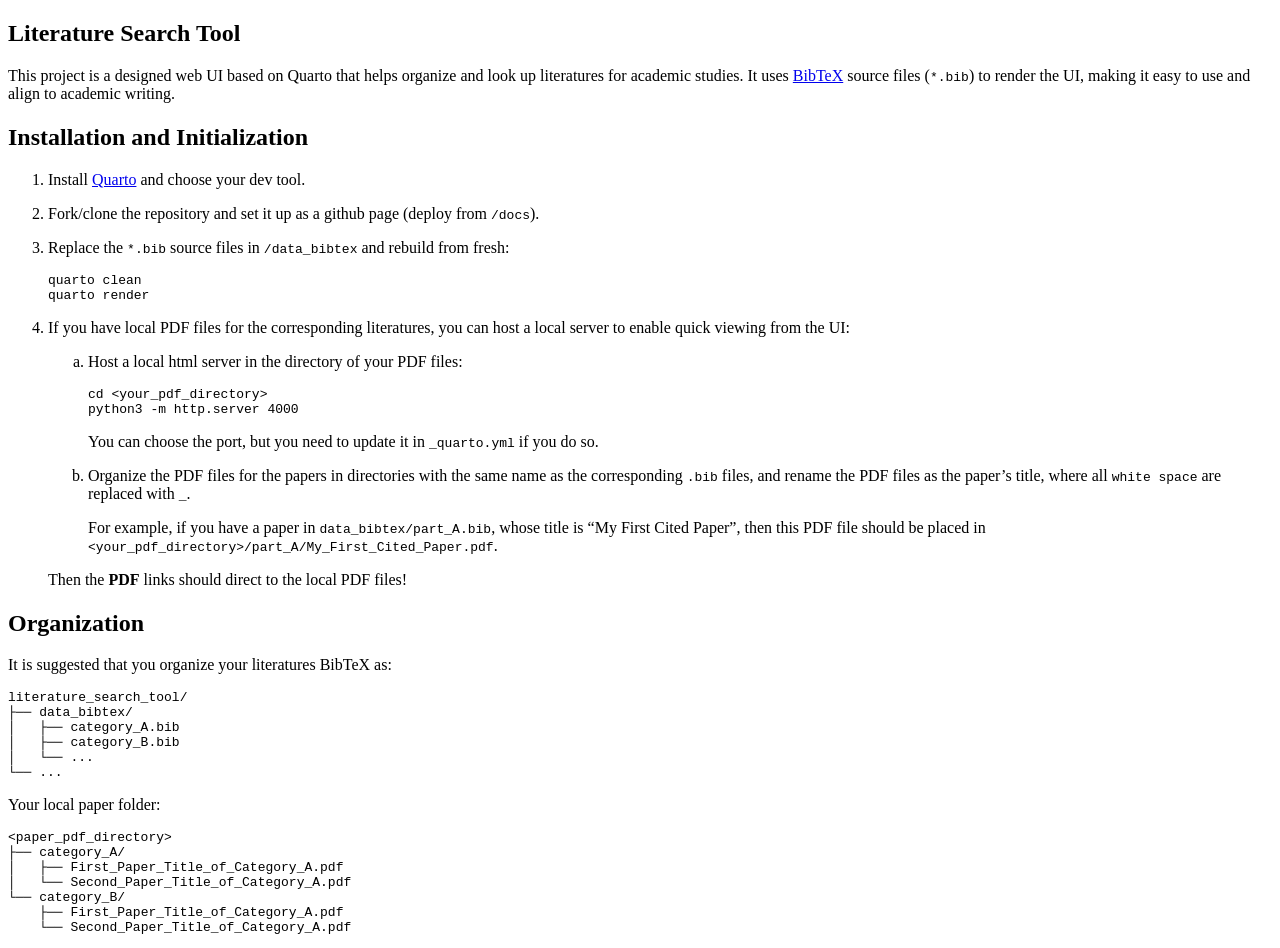
==== README.html @ a7d14508 "created project and updated bib sources" ====
<!DOCTYPE html>
<html xmlns="http://www.w3.org/1999/xhtml" lang="en" xml:lang="en"><head>

<meta charset="utf-8">
<meta name="generator" content="quarto-1.8.27">

<meta name="viewport" content="width=device-width, initial-scale=1.0, user-scalable=yes">


<title>readme</title>
<style>
code{white-space: pre-wrap;}
span.smallcaps{font-variant: small-caps;}
div.columns{display: flex; gap: min(4vw, 1.5em);}
div.column{flex: auto; overflow-x: auto;}
div.hanging-indent{margin-left: 1.5em; text-indent: -1.5em;}
ul.task-list{list-style: none;}
ul.task-list li input[type="checkbox"] {
  width: 0.8em;
  margin: 0 0.8em 0.2em -1em; /* quarto-specific, see https://github.com/quarto-dev/quarto-cli/issues/4556 */ 
  vertical-align: middle;
}
</style>


<script src="README_files/libs/clipboard/clipboard.min.js"></script>
<script src="README_files/libs/quarto-html/quarto.js" type="module"></script>
<script src="README_files/libs/quarto-html/tabsets/tabsets.js" type="module"></script>
<script src="README_files/libs/quarto-html/axe/axe-check.js" type="module"></script>
<script src="README_files/libs/quarto-html/popper.min.js"></script>
<script src="README_files/libs/quarto-html/tippy.umd.min.js"></script>
<script src="README_files/libs/quarto-html/anchor.min.js"></script>
<link href="README_files/libs/quarto-html/tippy.css" rel="stylesheet">
<link href="README_files/libs/quarto-html/quarto-syntax-highlighting-ed96de9b727972fe78a7b5d16c58bf87.css" rel="stylesheet" id="quarto-text-highlighting-styles">
<script src="README_files/libs/bootstrap/bootstrap.min.js"></script>
<link href="README_files/libs/bootstrap/bootstrap-icons.css" rel="stylesheet">
<link href="README_files/libs/bootstrap/bootstrap-d6a003b94517c951b2d65075d42fb01b.min.css" rel="stylesheet" append-hash="true" id="quarto-bootstrap" data-mode="light">


</head>

<body class="fullcontent quarto-light">

<div id="quarto-content" class="page-columns page-rows-contents page-layout-article">

<main class="content" id="quarto-document-content">




<section id="literature-search-tool" class="level1">
<h1>Literature Search Tool</h1>
<p>This project is a designed web UI based on Quarto that helps organize and look up literatures for academic studies. It uses <a href="https://www.bibtex.org">BibTeX</a> source files (<code>*.bib</code>) to render the UI, making it easy to use and align to academic writing.</p>
<section id="installation-and-initialization" class="level2">
<h2 class="anchored" data-anchor-id="installation-and-initialization">Installation and Initialization</h2>
<ol type="1">
<li><p>Install <a href="https://quarto.org">Quarto</a> and choose your dev tool.</p></li>
<li><p>Fork/clone the repository and set it up as a github page (deploy from <code>/docs</code>).</p></li>
<li><p>Replace the <code>*.bib</code> source files in <code>/data_bibtex</code> and rebuild from fresh:</p>
<pre><code>quarto clean
quarto render</code></pre></li>
<li><p>If you have local PDF files for the corresponding literatures, you can host a local server to enable quick viewing from the UI:</p>
<ol type="a">
<li><p>Host a local html server in the directory of your PDF files:</p>
<pre><code>cd &lt;your_pdf_directory&gt;
python3 -m http.server 4000</code></pre>
<p>You can choose the port, but you need to update it in <code>_quarto.yml</code> if you do so.</p></li>
<li><p>Organize the PDF files for the papers in directories with the same name as the corresponding <code>.bib</code> files, and rename the PDF files as the paper’s title, where all <code>white space</code> are replaced with <code>_</code>.</p>
<p>For example, if you have a paper in <code>data_bibtex/part_A.bib</code>, whose title is “My First Cited Paper”, then this PDF file should be placed in <code>&lt;your_pdf_directory&gt;/part_A/My_First_Cited_Paper.pdf</code>.</p></li>
</ol>
<p>Then the <strong>PDF</strong> links should direct to the local PDF files!</p></li>
</ol>
</section>
<section id="organization" class="level2">
<h2 class="anchored" data-anchor-id="organization">Organization</h2>
<p>It is suggested that you organize your literatures BibTeX as:</p>
<pre><code>literature_search_tool/
├── data_bibtex/
│   ├── category_A.bib
│   ├── category_B.bib
│   └── ...
└── ...</code></pre>
<p>Your local paper folder:</p>
<pre><code>&lt;paper_pdf_directory&gt;
├── category_A/
│   ├── First_Paper_Title_of_Category_A.pdf
│   └── Second_Paper_Title_of_Category_A.pdf
└── category_B/
    ├── First_Paper_Title_of_Category_A.pdf
    └── Second_Paper_Title_of_Category_A.pdf</code></pre>
</section>
</section>

</main>
<!-- /main column -->
<script id="quarto-html-after-body" type="application/javascript">
  window.document.addEventListener("DOMContentLoaded", function (event) {
    const icon = "";
    const anchorJS = new window.AnchorJS();
    anchorJS.options = {
      placement: 'right',
      icon: icon
    };
    anchorJS.add('.anchored');
    const isCodeAnnotation = (el) => {
      for (const clz of el.classList) {
        if (clz.startsWith('code-annotation-')) {                     
          return true;
        }
      }
      return false;
    }
    const onCopySuccess = function(e) {
      // button target
      const button = e.trigger;
      // don't keep focus
      button.blur();
      // flash "checked"
      button.classList.add('code-copy-button-checked');
      var currentTitle = button.getAttribute("title");
      button.setAttribute("title", "Copied!");
      let tooltip;
      if (window.bootstrap) {
        button.setAttribute("data-bs-toggle", "tooltip");
        button.setAttribute("data-bs-placement", "left");
        button.setAttribute("data-bs-title", "Copied!");
        tooltip = new bootstrap.Tooltip(button, 
          { trigger: "manual", 
            customClass: "code-copy-button-tooltip",
            offset: [0, -8]});
        tooltip.show();    
      }
      setTimeout(function() {
        if (tooltip) {
          tooltip.hide();
          button.removeAttribute("data-bs-title");
          button.removeAttribute("data-bs-toggle");
          button.removeAttribute("data-bs-placement");
        }
        button.setAttribute("title", currentTitle);
        button.classList.remove('code-copy-button-checked');
      }, 1000);
      // clear code selection
      e.clearSelection();
    }
    const getTextToCopy = function(trigger) {
      const outerScaffold = trigger.parentElement.cloneNode(true);
      const codeEl = outerScaffold.querySelector('code');
      for (const childEl of codeEl.children) {
        if (isCodeAnnotation(childEl)) {
          childEl.remove();
        }
      }
      return codeEl.innerText;
    }
    const clipboard = new window.ClipboardJS('.code-copy-button:not([data-in-quarto-modal])', {
      text: getTextToCopy
    });
    clipboard.on('success', onCopySuccess);
    if (window.document.getElementById('quarto-embedded-source-code-modal')) {
      const clipboardModal = new window.ClipboardJS('.code-copy-button[data-in-quarto-modal]', {
        text: getTextToCopy,
        container: window.document.getElementById('quarto-embedded-source-code-modal')
      });
      clipboardModal.on('success', onCopySuccess);
    }
      var localhostRegex = new RegExp(/^(?:http|https):\/\/localhost\:?[0-9]*\//);
      var mailtoRegex = new RegExp(/^mailto:/);
        var filterRegex = new RegExp('/' + window.location.host + '/');
      var isInternal = (href) => {
          return filterRegex.test(href) || localhostRegex.test(href) || mailtoRegex.test(href);
      }
      // Inspect non-navigation links and adorn them if external
     var links = window.document.querySelectorAll('a[href]:not(.nav-link):not(.navbar-brand):not(.toc-action):not(.sidebar-link):not(.sidebar-item-toggle):not(.pagination-link):not(.no-external):not([aria-hidden]):not(.dropdown-item):not(.quarto-navigation-tool):not(.about-link)');
      for (var i=0; i<links.length; i++) {
        const link = links[i];
        if (!isInternal(link.href)) {
          // undo the damage that might have been done by quarto-nav.js in the case of
          // links that we want to consider external
          if (link.dataset.originalHref !== undefined) {
            link.href = link.dataset.originalHref;
          }
        }
      }
    function tippyHover(el, contentFn, onTriggerFn, onUntriggerFn) {
      const config = {
        allowHTML: true,
        maxWidth: 500,
        delay: 100,
        arrow: false,
        appendTo: function(el) {
            return el.parentElement;
        },
        interactive: true,
        interactiveBorder: 10,
        theme: 'quarto',
        placement: 'bottom-start',
      };
      if (contentFn) {
        config.content = contentFn;
      }
      if (onTriggerFn) {
        config.onTrigger = onTriggerFn;
      }
      if (onUntriggerFn) {
        config.onUntrigger = onUntriggerFn;
      }
      window.tippy(el, config); 
    }
    const noterefs = window.document.querySelectorAll('a[role="doc-noteref"]');
    for (var i=0; i<noterefs.length; i++) {
      const ref = noterefs[i];
      tippyHover(ref, function() {
        // use id or data attribute instead here
        let href = ref.getAttribute('data-footnote-href') || ref.getAttribute('href');
        try { href = new URL(href).hash; } catch {}
        const id = href.replace(/^#\/?/, "");
        const note = window.document.getElementById(id);
        if (note) {
          return note.innerHTML;
        } else {
          return "";
        }
      });
    }
    const xrefs = window.document.querySelectorAll('a.quarto-xref');
    const processXRef = (id, note) => {
      // Strip column container classes
      const stripColumnClz = (el) => {
        el.classList.remove("page-full", "page-columns");
        if (el.children) {
          for (const child of el.children) {
            stripColumnClz(child);
          }
        }
      }
      stripColumnClz(note)
      if (id === null || id.startsWith('sec-')) {
        // Special case sections, only their first couple elements
        const container = document.createElement("div");
        if (note.children && note.children.length > 2) {
          container.appendChild(note.children[0].cloneNode(true));
          for (let i = 1; i < note.children.length; i++) {
            const child = note.children[i];
            if (child.tagName === "P" && child.innerText === "") {
              continue;
            } else {
              container.appendChild(child.cloneNode(true));
              break;
            }
          }
          if (window.Quarto?.typesetMath) {
            window.Quarto.typesetMath(container);
          }
          return container.innerHTML
        } else {
          if (window.Quarto?.typesetMath) {
            window.Quarto.typesetMath(note);
          }
          return note.innerHTML;
        }
      } else {
        // Remove any anchor links if they are present
        const anchorLink = note.querySelector('a.anchorjs-link');
        if (anchorLink) {
          anchorLink.remove();
        }
        if (window.Quarto?.typesetMath) {
          window.Quarto.typesetMath(note);
        }
        if (note.classList.contains("callout")) {
          return note.outerHTML;
        } else {
          return note.innerHTML;
        }
      }
    }
    for (var i=0; i<xrefs.length; i++) {
      const xref = xrefs[i];
      tippyHover(xref, undefined, function(instance) {
        instance.disable();
        let url = xref.getAttribute('href');
        let hash = undefined; 
        if (url.startsWith('#')) {
          hash = url;
        } else {
          try { hash = new URL(url).hash; } catch {}
        }
        if (hash) {
          const id = hash.replace(/^#\/?/, "");
          const note = window.document.getElementById(id);
          if (note !== null) {
            try {
              const html = processXRef(id, note.cloneNode(true));
              instance.setContent(html);
            } finally {
              instance.enable();
              instance.show();
            }
          } else {
            // See if we can fetch this
            fetch(url.split('#')[0])
            .then(res => res.text())
            .then(html => {
              const parser = new DOMParser();
              const htmlDoc = parser.parseFromString(html, "text/html");
              const note = htmlDoc.getElementById(id);
              if (note !== null) {
                const html = processXRef(id, note);
                instance.setContent(html);
              } 
            }).finally(() => {
              instance.enable();
              instance.show();
            });
          }
        } else {
          // See if we can fetch a full url (with no hash to target)
          // This is a special case and we should probably do some content thinning / targeting
          fetch(url)
          .then(res => res.text())
          .then(html => {
            const parser = new DOMParser();
            const htmlDoc = parser.parseFromString(html, "text/html");
            const note = htmlDoc.querySelector('main.content');
            if (note !== null) {
              // This should only happen for chapter cross references
              // (since there is no id in the URL)
              // remove the first header
              if (note.children.length > 0 && note.children[0].tagName === "HEADER") {
                note.children[0].remove();
              }
              const html = processXRef(null, note);
              instance.setContent(html);
            } 
          }).finally(() => {
            instance.enable();
            instance.show();
          });
        }
      }, function(instance) {
      });
    }
        let selectedAnnoteEl;
        const selectorForAnnotation = ( cell, annotation) => {
          let cellAttr = 'data-code-cell="' + cell + '"';
          let lineAttr = 'data-code-annotation="' +  annotation + '"';
          const selector = 'span[' + cellAttr + '][' + lineAttr + ']';
          return selector;
        }
        const selectCodeLines = (annoteEl) => {
          const doc = window.document;
          const targetCell = annoteEl.getAttribute("data-target-cell");
          const targetAnnotation = annoteEl.getAttribute("data-target-annotation");
          const annoteSpan = window.document.querySelector(selectorForAnnotation(targetCell, targetAnnotation));
          const lines = annoteSpan.getAttribute("data-code-lines").split(",");
          const lineIds = lines.map((line) => {
            return targetCell + "-" + line;
          })
          let top = null;
          let height = null;
          let parent = null;
          if (lineIds.length > 0) {
              //compute the position of the single el (top and bottom and make a div)
              const el = window.document.getElementById(lineIds[0]);
              top = el.offsetTop;
              height = el.offsetHeight;
              parent = el.parentElement.parentElement;
            if (lineIds.length > 1) {
              const lastEl = window.document.getElementById(lineIds[lineIds.length - 1]);
              const bottom = lastEl.offsetTop + lastEl.offsetHeight;
              height = bottom - top;
            }
            if (top !== null && height !== null && parent !== null) {
              // cook up a div (if necessary) and position it 
              let div = window.document.getElementById("code-annotation-line-highlight");
              if (div === null) {
                div = window.document.createElement("div");
                div.setAttribute("id", "code-annotation-line-highlight");
                div.style.position = 'absolute';
                parent.appendChild(div);
              }
              div.style.top = top - 2 + "px";
              div.style.height = height + 4 + "px";
              div.style.left = 0;
              let gutterDiv = window.document.getElementById("code-annotation-line-highlight-gutter");
              if (gutterDiv === null) {
                gutterDiv = window.document.createElement("div");
                gutterDiv.setAttribute("id", "code-annotation-line-highlight-gutter");
                gutterDiv.style.position = 'absolute';
                const codeCell = window.document.getElementById(targetCell);
                const gutter = codeCell.querySelector('.code-annotation-gutter');
                gutter.appendChild(gutterDiv);
              }
              gutterDiv.style.top = top - 2 + "px";
              gutterDiv.style.height = height + 4 + "px";
            }
            selectedAnnoteEl = annoteEl;
          }
        };
        const unselectCodeLines = () => {
          const elementsIds = ["code-annotation-line-highlight", "code-annotation-line-highlight-gutter"];
          elementsIds.forEach((elId) => {
            const div = window.document.getElementById(elId);
            if (div) {
              div.remove();
            }
          });
          selectedAnnoteEl = undefined;
        };
          // Handle positioning of the toggle
      window.addEventListener(
        "resize",
        throttle(() => {
          elRect = undefined;
          if (selectedAnnoteEl) {
            selectCodeLines(selectedAnnoteEl);
          }
        }, 10)
      );
      function throttle(fn, ms) {
      let throttle = false;
      let timer;
        return (...args) => {
          if(!throttle) { // first call gets through
              fn.apply(this, args);
              throttle = true;
          } else { // all the others get throttled
              if(timer) clearTimeout(timer); // cancel #2
              timer = setTimeout(() => {
                fn.apply(this, args);
                timer = throttle = false;
              }, ms);
          }
        };
      }
        // Attach click handler to the DT
        const annoteDls = window.document.querySelectorAll('dt[data-target-cell]');
        for (const annoteDlNode of annoteDls) {
          annoteDlNode.addEventListener('click', (event) => {
            const clickedEl = event.target;
            if (clickedEl !== selectedAnnoteEl) {
              unselectCodeLines();
              const activeEl = window.document.querySelector('dt[data-target-cell].code-annotation-active');
              if (activeEl) {
                activeEl.classList.remove('code-annotation-active');
              }
              selectCodeLines(clickedEl);
              clickedEl.classList.add('code-annotation-active');
            } else {
              // Unselect the line
              unselectCodeLines();
              clickedEl.classList.remove('code-annotation-active');
            }
          });
        }
    const findCites = (el) => {
      const parentEl = el.parentElement;
      if (parentEl) {
        const cites = parentEl.dataset.cites;
        if (cites) {
          return {
            el,
            cites: cites.split(' ')
          };
        } else {
          return findCites(el.parentElement)
        }
      } else {
        return undefined;
      }
    };
    var bibliorefs = window.document.querySelectorAll('a[role="doc-biblioref"]');
    for (var i=0; i<bibliorefs.length; i++) {
      const ref = bibliorefs[i];
      const citeInfo = findCites(ref);
      if (citeInfo) {
        tippyHover(citeInfo.el, function() {
          var popup = window.document.createElement('div');
          citeInfo.cites.forEach(function(cite) {
            var citeDiv = window.document.createElement('div');
            citeDiv.classList.add('hanging-indent');
            citeDiv.classList.add('csl-entry');
            var biblioDiv = window.document.getElementById('ref-' + cite);
            if (biblioDiv) {
              citeDiv.innerHTML = biblioDiv.innerHTML;
            }
            popup.appendChild(citeDiv);
          });
          return popup.innerHTML;
        });
      }
    }
  });
  </script>
</div> <!-- /content -->




</body></html>
---- README_files/libs/quarto-html/tippy.css ----
.tippy-box[data-animation=fade][data-state=hidden]{opacity:0}[data-tippy-root]{max-width:calc(100vw - 10px)}.tippy-box{position:relative;background-color:#333;color:#fff;border-radius:4px;font-size:14px;line-height:1.4;white-space:normal;outline:0;transition-property:transform,visibility,opacity}.tippy-box[data-placement^=top]>.tippy-arrow{bottom:0}.tippy-box[data-placement^=top]>.tippy-arrow:before{bottom:-7px;left:0;border-width:8px 8px 0;border-top-color:initial;transform-origin:center top}.tippy-box[data-placement^=bottom]>.tippy-arrow{top:0}.tippy-box[data-placement^=bottom]>.tippy-arrow:before{top:-7px;left:0;border-width:0 8px 8px;border-bottom-color:initial;transform-origin:center bottom}.tippy-box[data-placement^=left]>.tippy-arrow{right:0}.tippy-box[data-placement^=left]>.tippy-arrow:before{border-width:8px 0 8px 8px;border-left-color:initial;right:-7px;transform-origin:center left}.tippy-box[data-placement^=right]>.tippy-arrow{left:0}.tippy-box[data-placement^=right]>.tippy-arrow:before{left:-7px;border-width:8px 8px 8px 0;border-right-color:initial;transform-origin:center right}.tippy-box[data-inertia][data-state=visible]{transition-timing-function:cubic-bezier(.54,1.5,.38,1.11)}.tippy-arrow{width:16px;height:16px;color:#333}.tippy-arrow:before{content:"";position:absolute;border-color:transparent;border-style:solid}.tippy-content{position:relative;padding:5px 9px;z-index:1}
---- README_files/libs/quarto-html/quarto-syntax-highlighting-ed96de9b727972fe78a7b5d16c58bf87.css ----
/* quarto syntax highlight colors */
:root {
  --quarto-hl-ot-color: #003B4F;
  --quarto-hl-at-color: #657422;
  --quarto-hl-ss-color: #20794D;
  --quarto-hl-an-color: #5E5E5E;
  --quarto-hl-fu-color: #4758AB;
  --quarto-hl-st-color: #20794D;
  --quarto-hl-cf-color: #003B4F;
  --quarto-hl-op-color: #5E5E5E;
  --quarto-hl-er-color: #AD0000;
  --quarto-hl-bn-color: #AD0000;
  --quarto-hl-al-color: #AD0000;
  --quarto-hl-va-color: #111111;
  --quarto-hl-bu-color: inherit;
  --quarto-hl-ex-color: inherit;
  --quarto-hl-pp-color: #AD0000;
  --quarto-hl-in-color: #5E5E5E;
  --quarto-hl-vs-color: #20794D;
  --quarto-hl-wa-color: #5E5E5E;
  --quarto-hl-do-color: #5E5E5E;
  --quarto-hl-im-color: #00769E;
  --quarto-hl-ch-color: #20794D;
  --quarto-hl-dt-color: #AD0000;
  --quarto-hl-fl-color: #AD0000;
  --quarto-hl-co-color: #5E5E5E;
  --quarto-hl-cv-color: #5E5E5E;
  --quarto-hl-cn-color: #8f5902;
  --quarto-hl-sc-color: #5E5E5E;
  --quarto-hl-dv-color: #AD0000;
  --quarto-hl-kw-color: #003B4F;
}

/* other quarto variables */
:root {
  --quarto-font-monospace: SFMono-Regular, Menlo, Monaco, Consolas, "Liberation Mono", "Courier New", monospace;
}

/* syntax highlight based on Pandoc's rules */
pre > code.sourceCode > span {
  color: #003B4F;
}

code.sourceCode > span {
  color: #003B4F;
}

div.sourceCode,
div.sourceCode pre.sourceCode {
  color: #003B4F;
}

/* Normal */
code span {
  color: #003B4F;
}

/* Alert */
code span.al {
  color: #AD0000;
  font-style: inherit;
}

/* Annotation */
code span.an {
  color: #5E5E5E;
  font-style: inherit;
}

/* Attribute */
code span.at {
  color: #657422;
  font-style: inherit;
}

/* BaseN */
code span.bn {
  color: #AD0000;
  font-style: inherit;
}

/* BuiltIn */
code span.bu {
  font-style: inherit;
}

/* ControlFlow */
code span.cf {
  color: #003B4F;
  font-weight: bold;
  font-style: inherit;
}

/* Char */
code span.ch {
  color: #20794D;
  font-style: inherit;
}

/* Constant */
code span.cn {
  color: #8f5902;
  font-style: inherit;
}

/* Comment */
code span.co {
  color: #5E5E5E;
  font-style: inherit;
}

/* CommentVar */
code span.cv {
  color: #5E5E5E;
  font-style: italic;
}

/* Documentation */
code span.do {
  color: #5E5E5E;
  font-style: italic;
}

/* DataType */
code span.dt {
  color: #AD0000;
  font-style: inherit;
}

/* DecVal */
code span.dv {
  color: #AD0000;
  font-style: inherit;
}

/* Error */
code span.er {
  color: #AD0000;
  font-style: inherit;
}

/* Extension */
code span.ex {
  font-style: inherit;
}

/* Float */
code span.fl {
  color: #AD0000;
  font-style: inherit;
}

/* Function */
code span.fu {
  color: #4758AB;
  font-style: inherit;
}

/* Import */
code span.im {
  color: #00769E;
  font-style: inherit;
}

/* Information */
code span.in {
  color: #5E5E5E;
  font-style: inherit;
}

/* Keyword */
code span.kw {
  color: #003B4F;
  font-weight: bold;
  font-style: inherit;
}

/* Operator */
code span.op {
  color: #5E5E5E;
  font-style: inherit;
}

/* Other */
code span.ot {
  color: #003B4F;
  font-style: inherit;
}

/* Preprocessor */
code span.pp {
  color: #AD0000;
  font-style: inherit;
}

/* SpecialChar */
code span.sc {
  color: #5E5E5E;
  font-style: inherit;
}

/* SpecialString */
code span.ss {
  color: #20794D;
  font-style: inherit;
}

/* String */
code span.st {
  color: #20794D;
  font-style: inherit;
}

/* Variable */
code span.va {
  color: #111111;
  font-style: inherit;
}

/* VerbatimString */
code span.vs {
  color: #20794D;
  font-style: inherit;
}

/* Warning */
code span.wa {
  color: #5E5E5E;
  font-style: italic;
}

.prevent-inlining {
  content: "</";
}

/*# sourceMappingURL=0920dd6d7437995b8cdf7429764427b1.css.map */
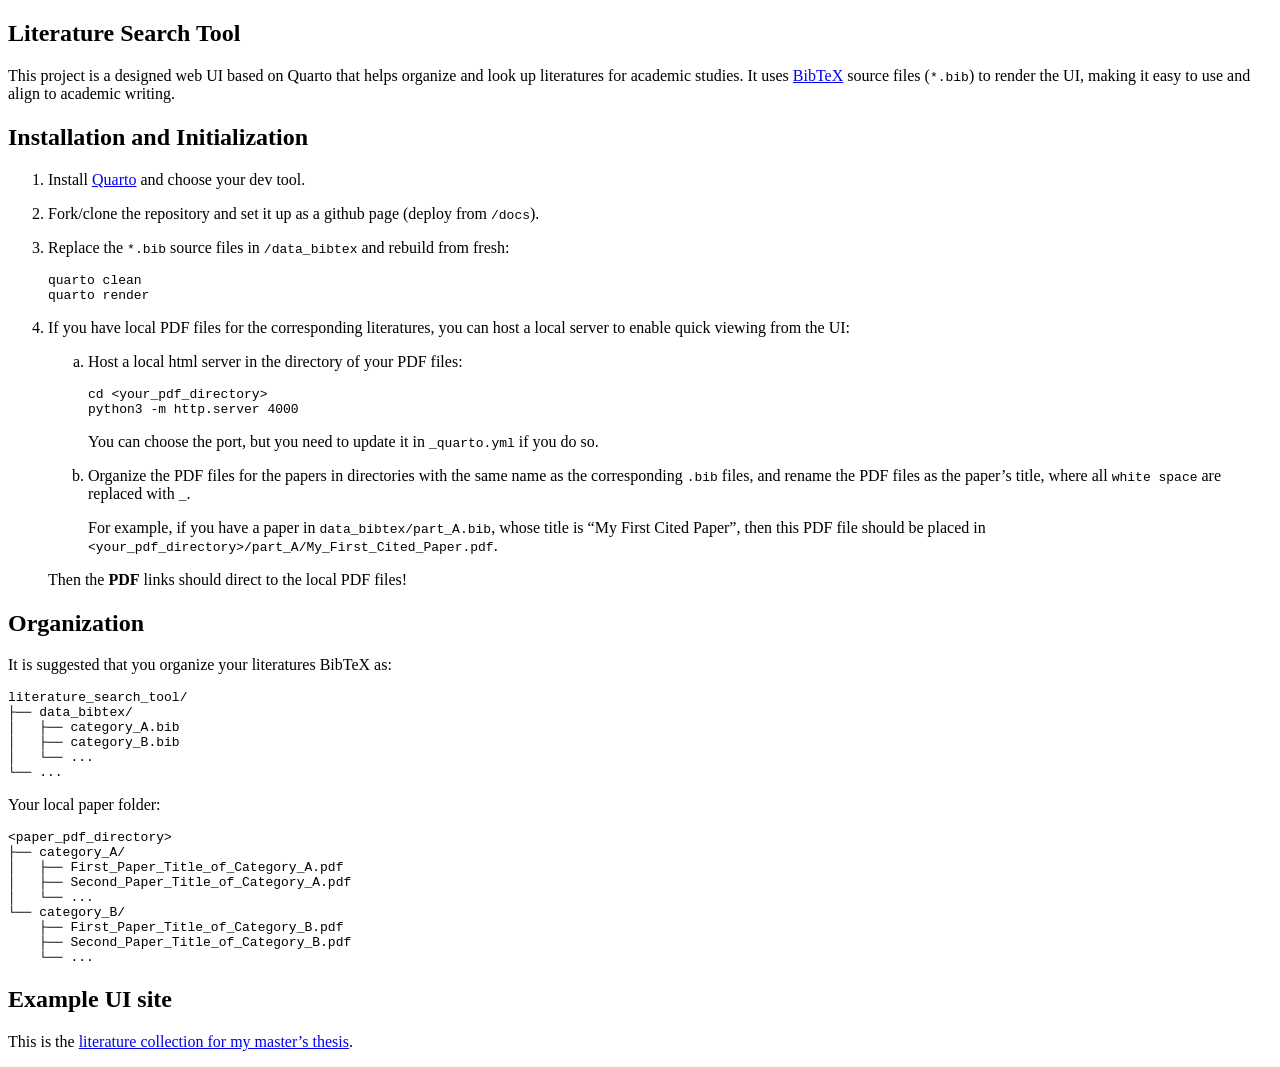
==== commit 134fa97f: "updated README.md" ====
--- a/README.html
+++ b/README.html
@@ -84,10 +84,16 @@
 <pre><code>&lt;paper_pdf_directory&gt;
 ├── category_A/
 │   ├── First_Paper_Title_of_Category_A.pdf
-│   └── Second_Paper_Title_of_Category_A.pdf
+│   ├── Second_Paper_Title_of_Category_A.pdf
+│   └── ...
 └── category_B/
-    ├── First_Paper_Title_of_Category_A.pdf
-    └── Second_Paper_Title_of_Category_A.pdf</code></pre>
+    ├── First_Paper_Title_of_Category_B.pdf
+    ├── Second_Paper_Title_of_Category_B.pdf
+    └── ...</code></pre>
+</section>
+<section id="example-ui-site" class="level2">
+<h2 class="anchored" data-anchor-id="example-ui-site">Example UI site</h2>
+<p>This is the <a href="https://q30zhang.github.io/literature-search-tool/literatures_list.html">literature collection for my master’s thesis</a>.</p>
 </section>
 </section>
 
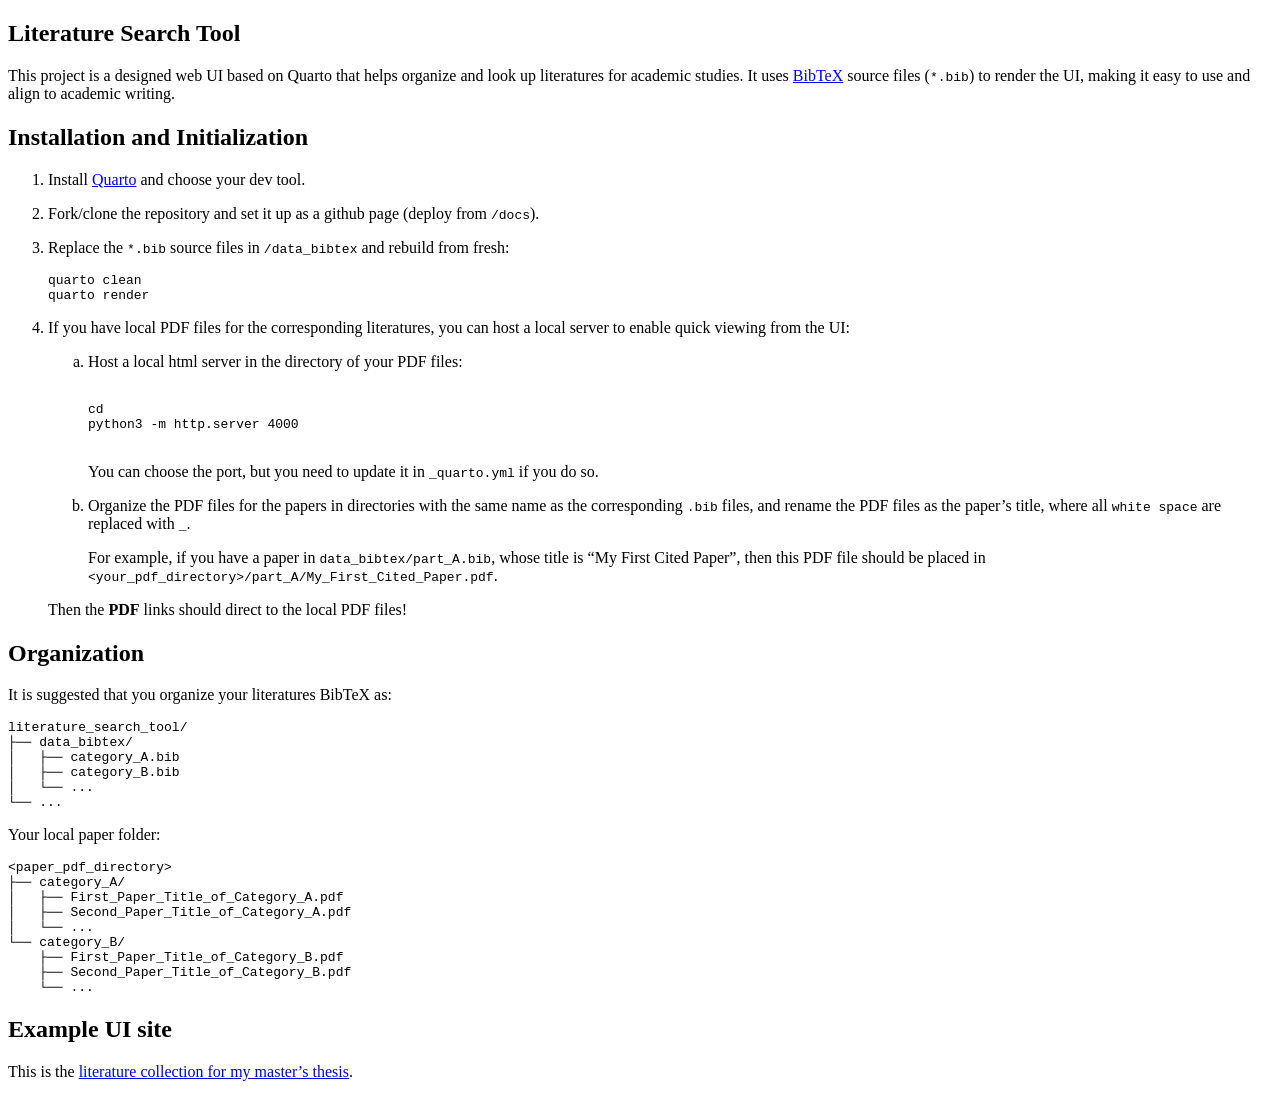
==== commit b67c5331: "updated README.md" ====
--- a/README.html
+++ b/README.html
@@ -62,11 +62,15 @@
 <li><p>If you have local PDF files for the corresponding literatures, you can host a local server to enable quick viewing from the UI:</p>
 <ol type="a">
 <li><p>Host a local html server in the directory of your PDF files:</p>
-<pre><code>cd &lt;your_pdf_directory&gt;
-python3 -m http.server 4000</code></pre>
+<pre><code>
+cd <your_pdf_directory>
+python3 -m http.server 4000
+ </your_pdf_directory></code></pre>
 <p>You can choose the port, but you need to update it in <code>_quarto.yml</code> if you do so.</p></li>
 <li><p>Organize the PDF files for the papers in directories with the same name as the corresponding <code>.bib</code> files, and rename the PDF files as the paper’s title, where all <code>white space</code> are replaced with <code>_</code>.</p>
-<p>For example, if you have a paper in <code>data_bibtex/part_A.bib</code>, whose title is “My First Cited Paper”, then this PDF file should be placed in <code>&lt;your_pdf_directory&gt;/part_A/My_First_Cited_Paper.pdf</code>.</p></li>
+<p>
+</p><p>For example, if you have a paper in <code>data_bibtex/part_A.bib</code>, whose title is “My First Cited Paper”, then this PDF file should be placed in <code>&lt;your_pdf_directory&gt;/part_A/My_First_Cited_Paper.pdf</code>.</p>
+<p></p></li>
 </ol>
 <p>Then the <strong>PDF</strong> links should direct to the local PDF files!</p></li>
 </ol>
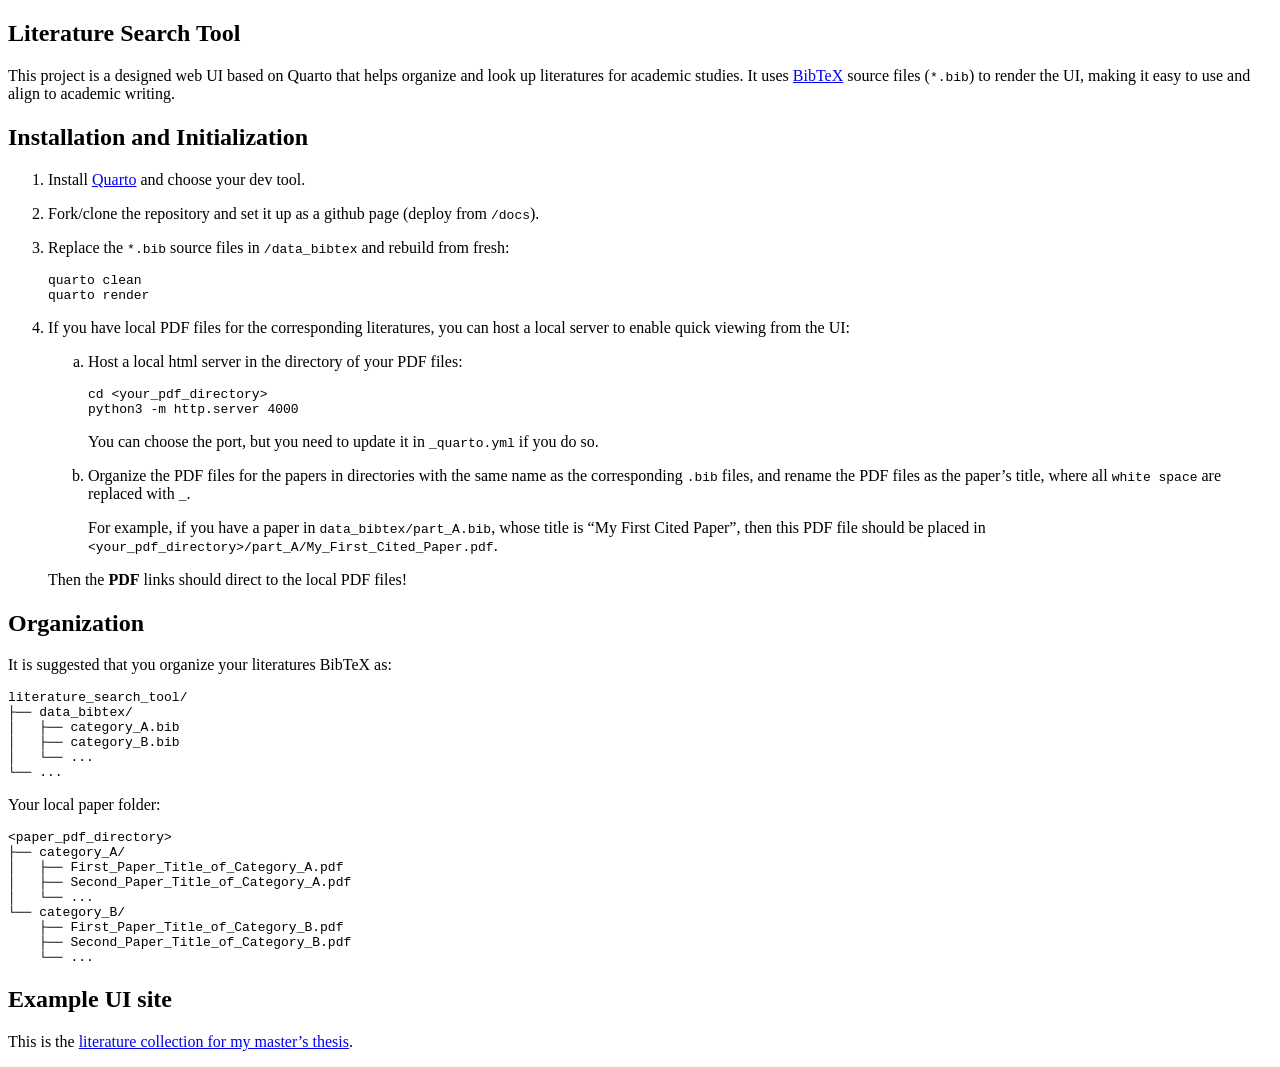
==== commit 868c35dd: "update README.md" ====
--- a/README.html
+++ b/README.html
@@ -62,14 +62,12 @@
 <li><p>If you have local PDF files for the corresponding literatures, you can host a local server to enable quick viewing from the UI:</p>
 <ol type="a">
 <li><p>Host a local html server in the directory of your PDF files:</p>
-<pre><code>
-cd <your_pdf_directory>
-python3 -m http.server 4000
- </your_pdf_directory></code></pre>
+<pre><code>cd &lt;your_pdf_directory&gt;
+python3 -m http.server 4000</code></pre>
 <p>You can choose the port, but you need to update it in <code>_quarto.yml</code> if you do so.</p></li>
 <li><p>Organize the PDF files for the papers in directories with the same name as the corresponding <code>.bib</code> files, and rename the PDF files as the paper’s title, where all <code>white space</code> are replaced with <code>_</code>.</p>
-<p>
-</p><p>For example, if you have a paper in <code>data_bibtex/part_A.bib</code>, whose title is “My First Cited Paper”, then this PDF file should be placed in <code>&lt;your_pdf_directory&gt;/part_A/My_First_Cited_Paper.pdf</code>.</p>
+<!-- -->
+<p>For example, if you have a paper in <code>data_bibtex/part_A.bib</code>, whose title is “My First Cited Paper”, then this PDF file should be placed in <code>&lt;your_pdf_directory&gt;/part_A/My_First_Cited_Paper.pdf</code>.</p>
 <p></p></li>
 </ol>
 <p>Then the <strong>PDF</strong> links should direct to the local PDF files!</p></li>
